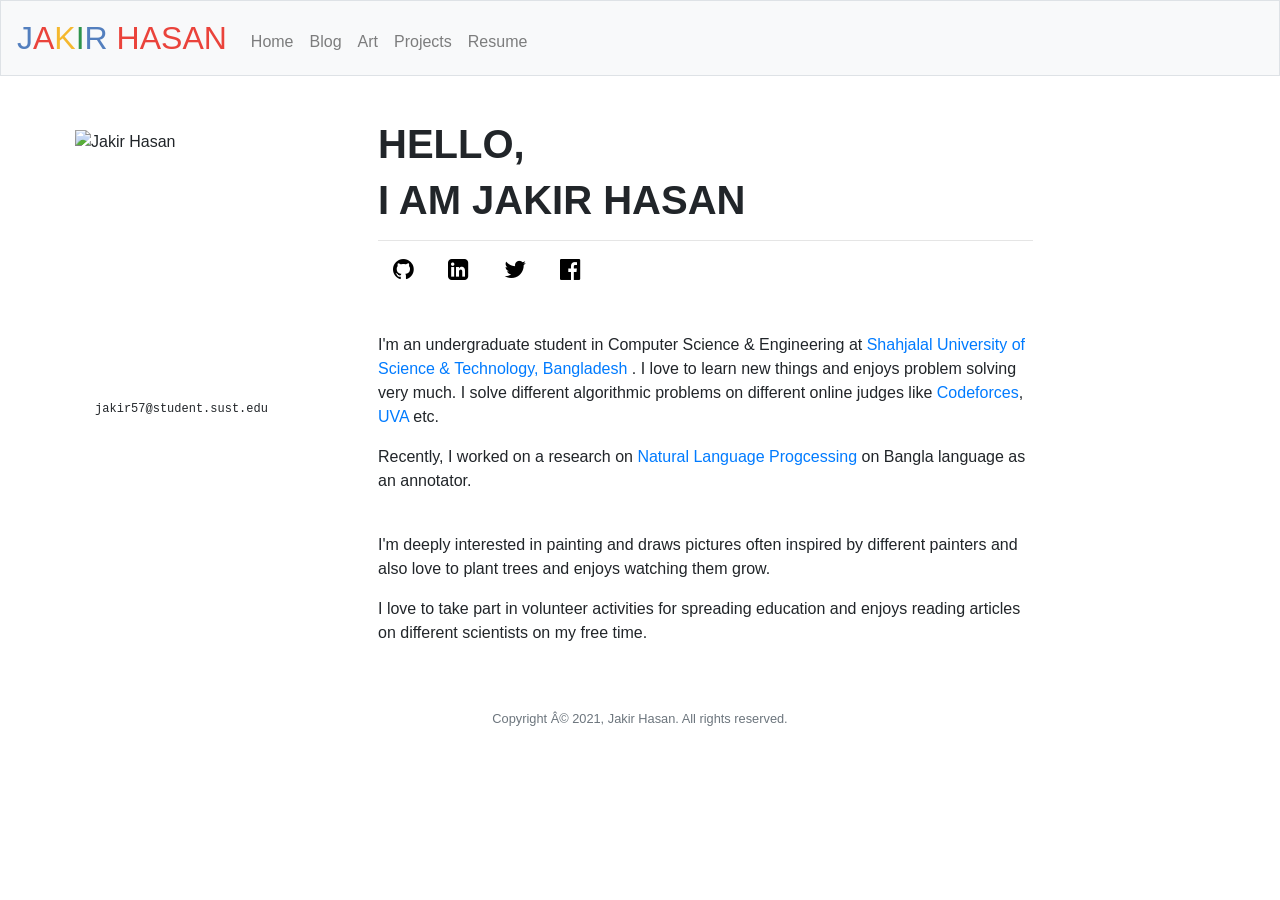
==== index.html @ 84fe34f1 "personal portfolio" ====
<!DOCTYPE html>

<html lang="en">
    <head>
        <link rel="stylesheet" href="https://cdn.jsdelivr.net/npm/bootstrap@4.5.3/dist/css/bootstrap.min.css" integrity="sha384-TX8t27EcRE3e/ihU7zmQxVncDAy5uIKz4rEkgIXeMed4M0jlfIDPvg6uqKI2xXr2" crossorigin="anonymous">
        <script src="https://code.jquery.com/jquery-3.5.1.slim.min.js" integrity="sha384-DfXdz2htPH0lsSSs5nCTpuj/zy4C+OGpamoFVy38MVBnE+IbbVYUew+OrCXaRkfj" crossorigin="anonymous"></script>
        <script src="https://cdn.jsdelivr.net/npm/bootstrap@4.5.3/dist/js/bootstrap.bundle.min.js" integrity="sha384-ho+j7jyWK8fNQe+A12Hb8AhRq26LrZ/JpcUGGOn+Y7RsweNrtN/tE3MoK7ZeZDyx" crossorigin="anonymous"></script>
        <link href="styles.css" rel="stylesheet">
        <meta name="viewport" content="width=device-width, initial-scale=1">
        
        <link rel="stylesheet" href="https://cdnjs.cloudflare.com/ajax/libs/font-awesome/4.7.0/css/font-awesome.min.css">
        <link rel="stylesheet" href="https://cdnjs.cloudflare.com/ajax/libs/font-awesome/4.7.0/css/font-awesome.min.css">
        <link rel="stylesheet" href="https://cdnjs.cloudflare.com/ajax/libs/font-awesome/4.7.0/css/font-awesome.min.css">
        <link rel="stylesheet" href="https://cdnjs.cloudflare.com/ajax/libs/font-awesome/4.7.0/css/font-awesome.min.css">
        
        <!-- Icon -->
        <link href="/static/favicon.ico" rel="icon">

        <title>Home</title>

    </head>

    <body>
        <nav class="navbar navbar-expand-md navbar-light bg-light border">
            <a class="navbar-brand" href="index.html"><span class="blue">J</span><span class="red">A</span><span class="yellow">K</span><span class="green">I</span><span class="blue">R</span> <span class="red">HASAN</span></a>
            <button aria-controls="navbar" aria-expanded="false" aria-label="Toggle navigation" class="navbar-toggler" data-target="#navbar" data-toggle="collapse" type="button">
                <span class="navbar-toggler-icon"></span>
            </button>
            <div class="collapse navbar-collapse" id="navbar">
                <ul class="navbar-nav mr-auto mt-2">
                    <li class="nav-item"><a class="nav-link" href="index.html">Home</a></li>
                    <li class="nav-item"><a class="nav-link" href="blog.html">Blog</a></li>
                    <li class="nav-item"><a class="nav-link" href="art.html">Art</a></li>
                    <li class="nav-item"><a class="nav-link" href="projects.html">Projects</a></li>
                    <li class="nav-item"><a class="nav-link" href="resume.html">Resume</a></li>
                </ul>
            </div>
        </nav>
        
        <br>
        
        <div class="row">
            <div class="colum left">
                <img src="picture/jakir_hasan.jpg" alt="Jakir Hasan" width="250" height="300">
                <p style="text-align: center; font-size: 12px; font-family: monospace;">jakir57@student.sust.edu</p>
            </div>

            <div class="column right">
                <h1 class="greet">HELLO,</h1>
                <h1 class="greet">I AM JAKIR HASAN</h1>
                <hr>

                <div class="social_link">

                    <a class="link" href="https://github.com/Jak57"> <i style="font-size:24px" class="fa">&#xf09b;</i> </a>
                    <a class="link" href="https://www.linkedin.com/in/jakir-hasan-2a6481185/"> <i style="font-size:24px" class="fa">&#xf08c;</i> </a>
                    <a class="link" href="https://twitter.com/JakirHa46040612"> <i style="font-size:24px" class="fa">&#xf099;</i> </a>
                    <a class="link" href="https://www.facebook.com/mdjakir.hasan.731"> <i style="font-size:24px" class="fa">&#xf230;</i> </a>


                </div>

                <br>
                <br>

                <p>
                    I'm an undergraduate student in Computer Science & Engineering at <a href="https://www.sust.edu/">Shahjalal University of Science & Technology, Bangladesh</a>
                    . I love to learn new things and enjoys problem solving very much. I solve different algorithmic problems on different online
                    judges like <a href="https://codeforces.com/profile/JakLee">Codeforces</a>, <a href="https://onlinejudge.org/index.php?option=com_onlinejudge&Itemid=15">UVA</a> etc.
                </p>


                <p>
                    Recently, I worked on a research on <a href="http://nlp.sust.edu/">Natural Language Progcessing</a> on Bangla language as an annotator.
                </p>

                <br>

                <p>
                    I'm deeply interested in painting and draws pictures often inspired by different painters and also love to plant
                    trees and enjoys watching them grow.
                </p>

                <p>
                    I love to take part in volunteer activities for spreading education and enjoys reading articles
                    on different scientists on my free time.
                </p>

                <br>

                <br>
            </div>

        </div>
        
        <footer class="small text-center text-muted">
            Copyright © 2021, Jakir Hasan. All rights reserved.
        </footer>

    </body>
</html>
---- styles.css ----
body {
    margin: 0;
    font-family: Arial, Helvetica, sans-serif;
}

nav .navbar-brand
{
    /* size for brand */
    font-size: xx-large;
}

/* Colors for brand */
nav .navbar-brand .blue
{
    color: #537fbe;
}
nav .navbar-brand .red
{
    color: #ea433b;
}
nav .navbar-brand .yellow
{
    color: #f5b82e;
}
nav .navbar-brand .green
{
    color: #2e944b;
}

.nav_links {
    /*float: right;*/
    overflow: hidden;
    background-color: black;
    height: 50px;
}

.nav_links a {
    color: #f2f2f2;
    text-align: center;
    padding: 25px;
    text-decoration: none;
    font-size: 17px;
}

.nav_links a:hover{
    color: black;
    background-color: #ddd;
}

.colume {
    float: left;

}

.left {
    width: 30%;
}


.right {
    margin-top: 20px;
    width: 50%;
}

/* Home page section */
.row:after {
  content: "";
  display: table;
  clear: both;
}

img {
    padding: 30px;
    display: block;
    margin-left: 60px;

}

.greet {
    font-family: arial;
    font-weight: bold;
}

.footer {
    background-color: black;
    height: 40px;
}

.link {
    padding: 15px;
    text-decoration: none;
    color: black;
}

.link:hover {
    text-decoration: none;
}
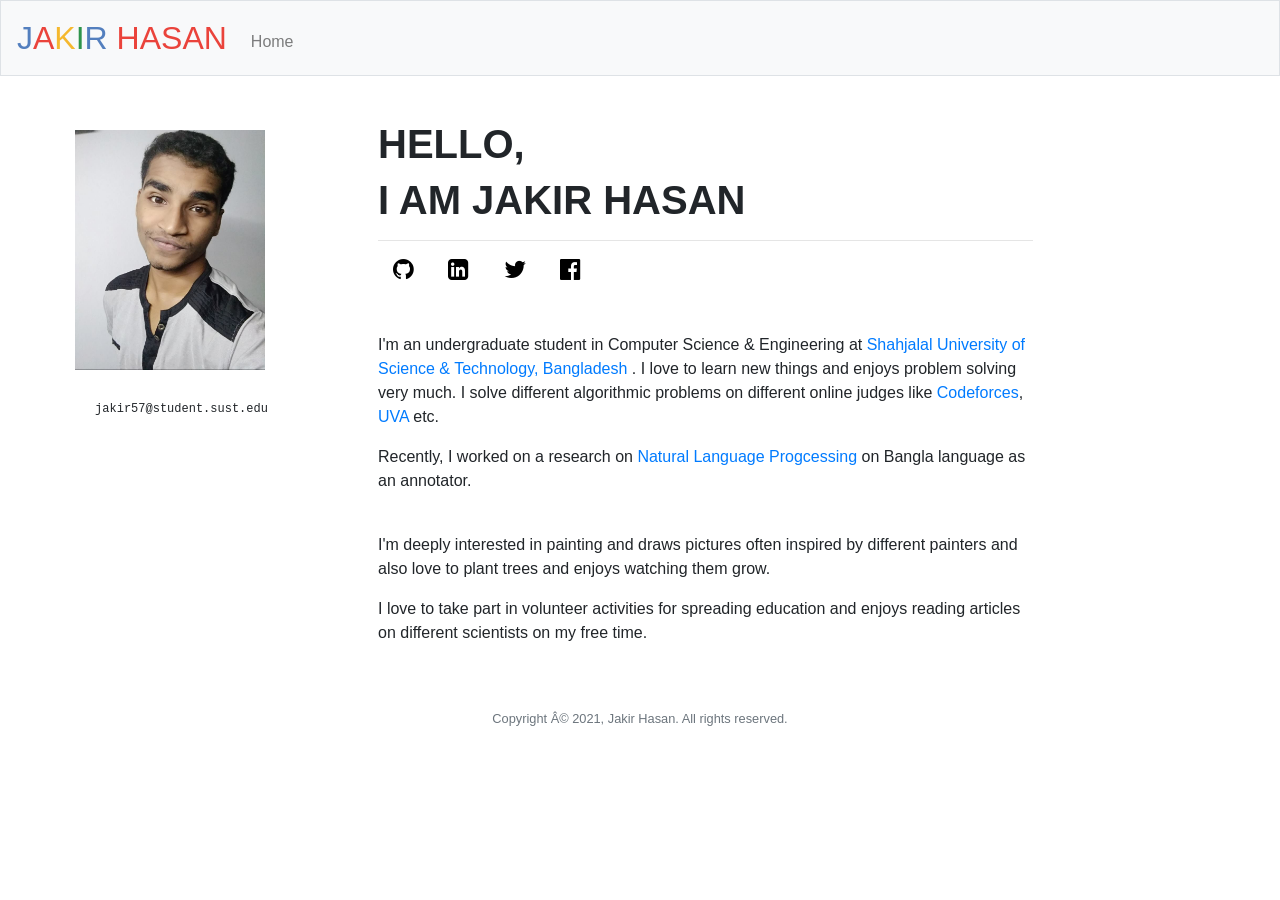
==== commit c57ce48c: "Update index.html" ====
--- a/index.html
+++ b/index.html
@@ -29,10 +29,10 @@
             <div class="collapse navbar-collapse" id="navbar">
                 <ul class="navbar-nav mr-auto mt-2">
                     <li class="nav-item"><a class="nav-link" href="index.html">Home</a></li>
-                    <li class="nav-item"><a class="nav-link" href="blog.html">Blog</a></li>
-                    <li class="nav-item"><a class="nav-link" href="art.html">Art</a></li>
-                    <li class="nav-item"><a class="nav-link" href="projects.html">Projects</a></li>
-                    <li class="nav-item"><a class="nav-link" href="resume.html">Resume</a></li>
+                    <li class="nav-item"><a class="nav-link" href="blog.html"></a></li>
+                    <li class="nav-item"><a class="nav-link" href="art.html"></a></li>
+                    <li class="nav-item"><a class="nav-link" href="projects.html"></a></li>
+                    <li class="nav-item"><a class="nav-link" href="resume.html"></a></li>
                 </ul>
             </div>
         </nav>
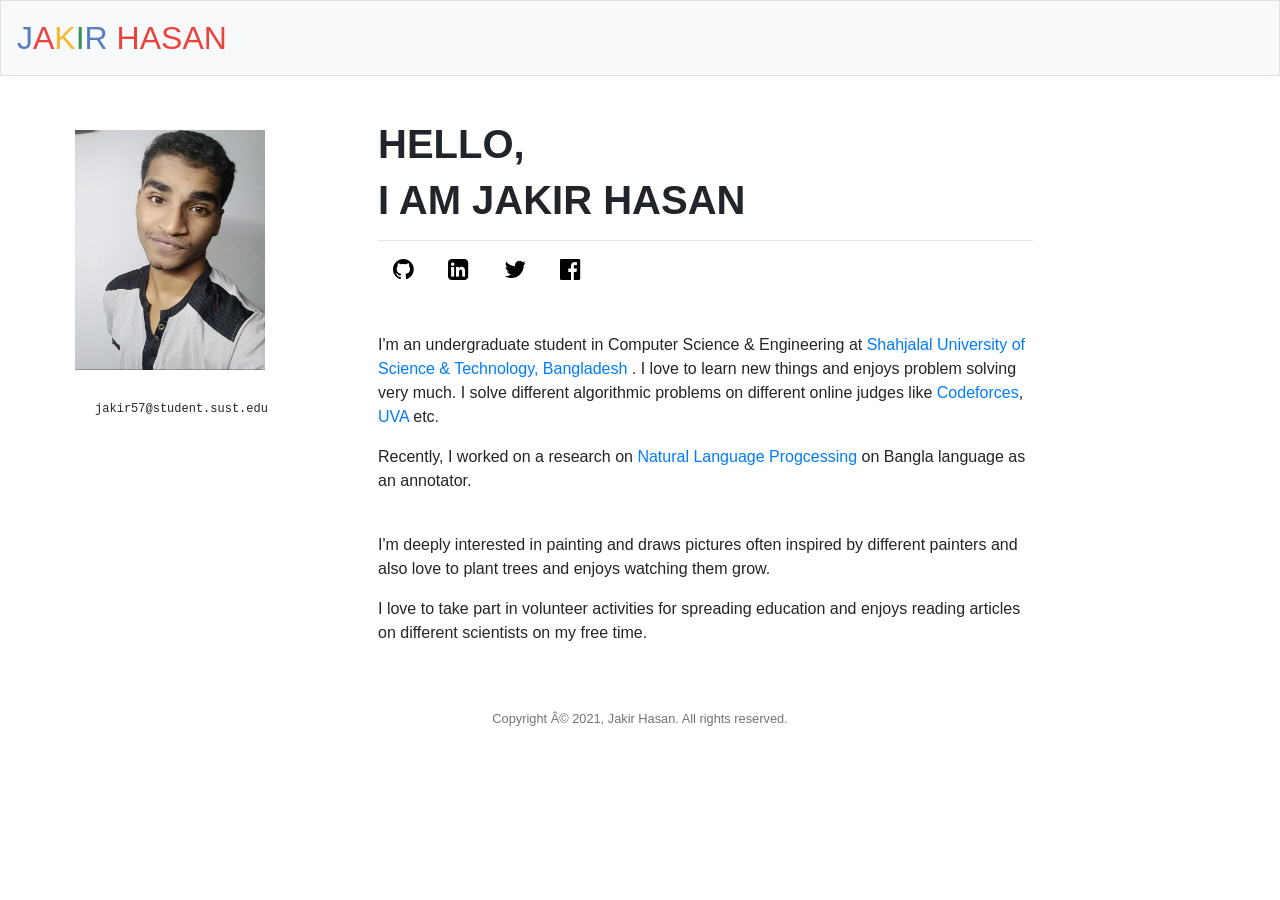
==== commit 1f2d1365: "Update index.html" ====
--- a/index.html
+++ b/index.html
@@ -28,7 +28,7 @@
             </button>
             <div class="collapse navbar-collapse" id="navbar">
                 <ul class="navbar-nav mr-auto mt-2">
-                    <li class="nav-item"><a class="nav-link" href="index.html">Home</a></li>
+                    <li class="nav-item"><a class="nav-link" href="index.html"></a></li>
                     <li class="nav-item"><a class="nav-link" href="blog.html"></a></li>
                     <li class="nav-item"><a class="nav-link" href="art.html"></a></li>
                     <li class="nav-item"><a class="nav-link" href="projects.html"></a></li>
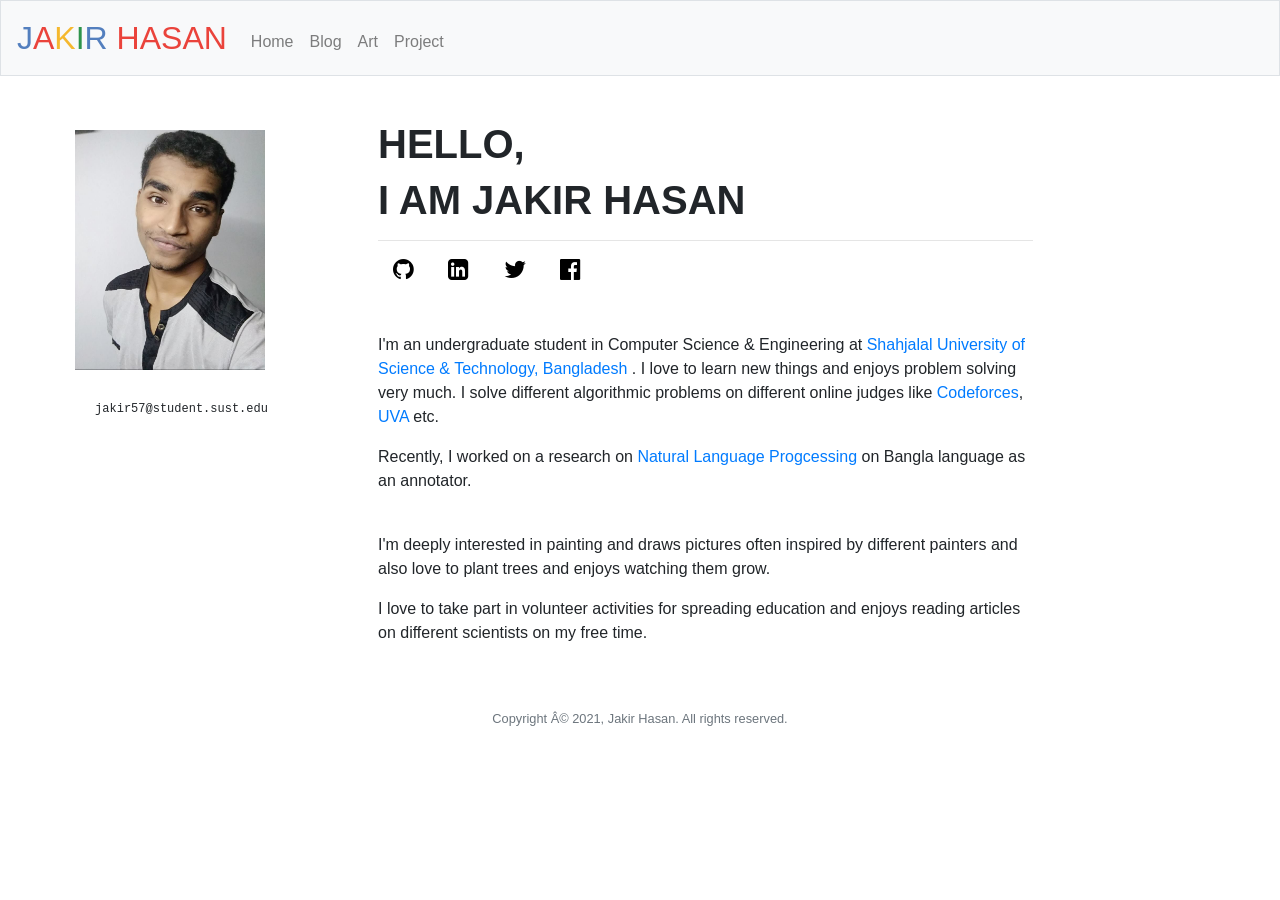
==== commit 9d355302: "Update index.html" ====
--- a/index.html
+++ b/index.html
@@ -28,10 +28,10 @@
             </button>
             <div class="collapse navbar-collapse" id="navbar">
                 <ul class="navbar-nav mr-auto mt-2">
-                    <li class="nav-item"><a class="nav-link" href="index.html"></a></li>
-                    <li class="nav-item"><a class="nav-link" href="blog.html"></a></li>
-                    <li class="nav-item"><a class="nav-link" href="art.html"></a></li>
-                    <li class="nav-item"><a class="nav-link" href="projects.html"></a></li>
+                    <li class="nav-item"><a class="nav-link" href="index.html">Home</a></li>
+                    <li class="nav-item"><a class="nav-link" href="blog.html">Blog</a></li>
+                    <li class="nav-item"><a class="nav-link" href="art.html">Art</a></li>
+                    <li class="nav-item"><a class="nav-link" href="projects.html">Project</a></li>
                     <li class="nav-item"><a class="nav-link" href="resume.html"></a></li>
                 </ul>
             </div>
